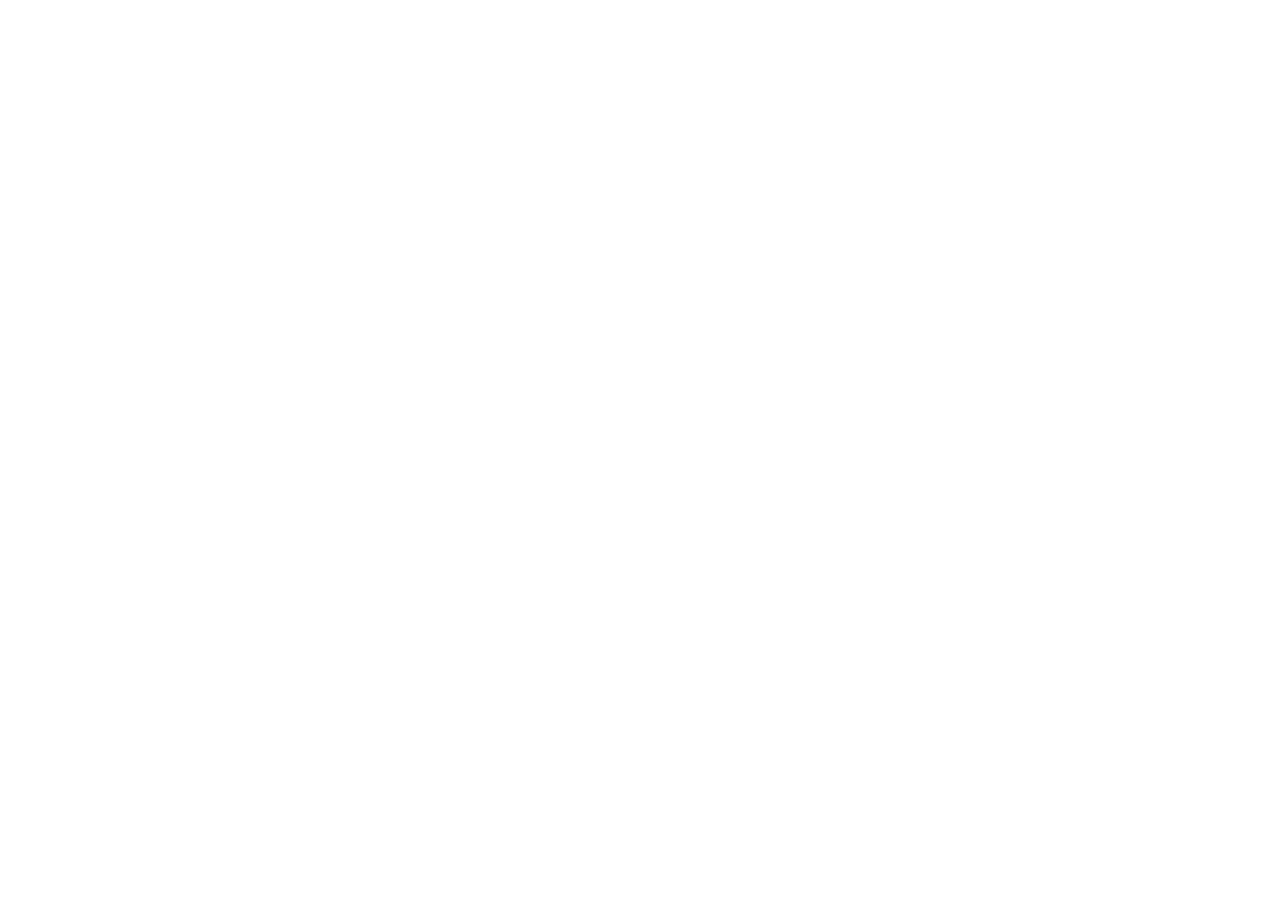
==== index.html @ 09ba6f76 "initial commit" ====
<!DOCTYPE html>
<html lang="en">
<head>
    <meta charset="UTF-8">
    <meta http-equiv="X-UA-Compatible" content="IE=edge">
    <meta name="viewport" content="width=device-width, initial-scale=1.0">
    <title>Sasta Spotify</title>
    <link rel="stylesheet" href="style.css">
    
</head>
<body>
    
</body>
</html>
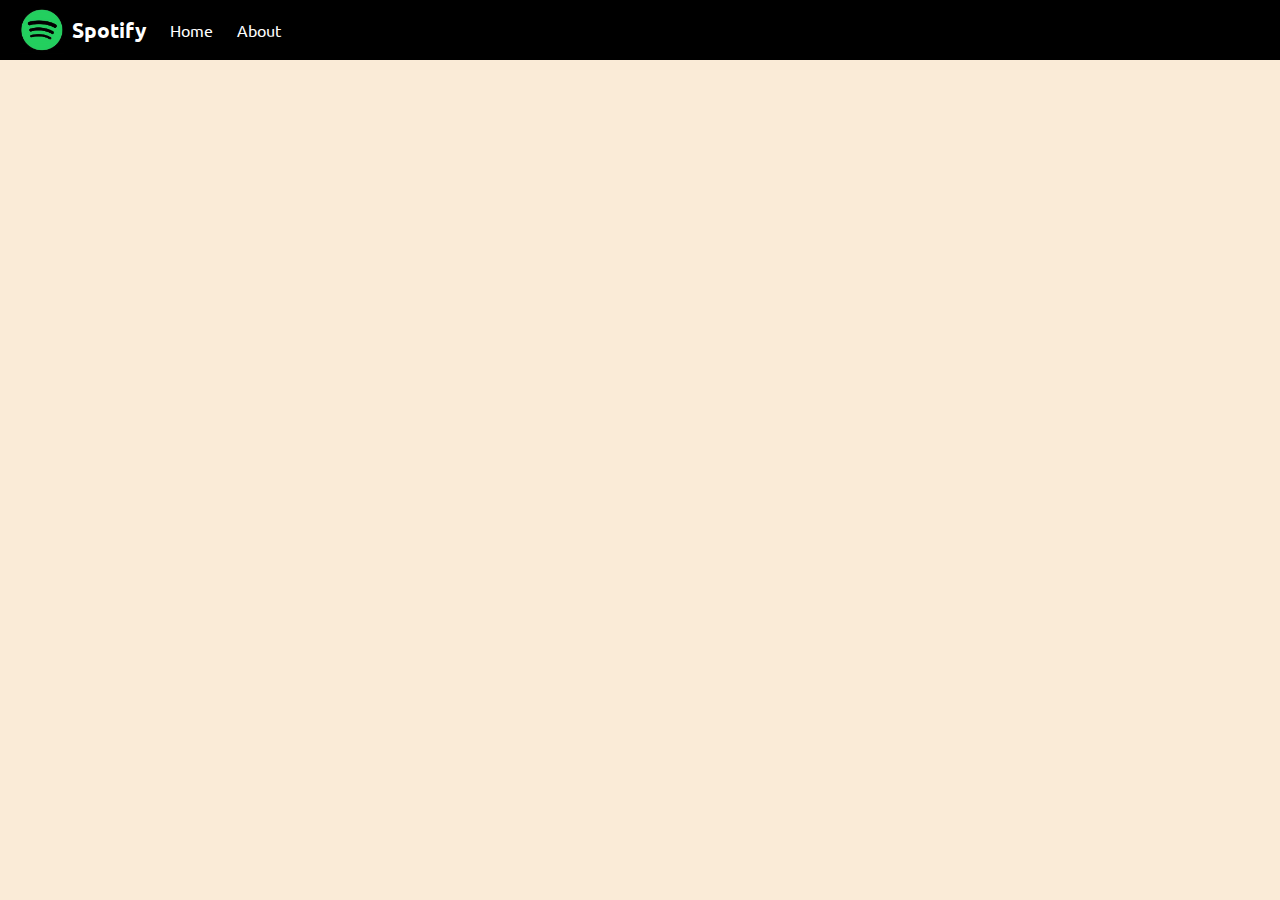
==== commit 3952e246: "added navbar and all other resources" ====
--- a/index.html
+++ b/index.html
@@ -9,6 +9,21 @@
     
 </head>
 <body>
+    <nav>
+        <ul>
+            <li class="brand"><img src="resources/images/logo.jpeg" alt="Spotify">Spotify</li>
+            <li>Home</li>
+            <li>About</li>
+        </ul>
+    </nav>
+    <div class="container">
+        <div class="songList"></div>
+        <div class="songBanner"></div>
+    </div>
     
+    <div class="bottom">
+        
+    </div>
+    <script src="script.js"></script>
 </body>
 </html>--- a/style.css
+++ b/style.css
@@ -0,0 +1,39 @@
+/* imported ubuntu and varela round fonts */
+@import url('https://fonts.googleapis.com/css2?family=Ubuntu&family=Varela+Round&display=swap');
+
+body{
+    background-color: antiquewhite;
+}
+
+* {
+    margin: 0;
+    padding: 0;
+}
+
+nav {
+    font-family: 'Ubuntu', sans-serif;
+}
+nav ul {
+    display: flex;
+    align-items: center;
+    list-style-type: none;
+    height: 60px;
+    background-color: black;
+    color: white;
+}
+
+nav ul li {
+    padding: 0px 12px;
+}
+
+.brand img {
+    width: 44px;
+    padding: 0px 8px;
+}
+
+.brand {
+    display: flex;
+    align-items: center;
+    font-weight: bolder;
+    font-size: 1.3rem;
+}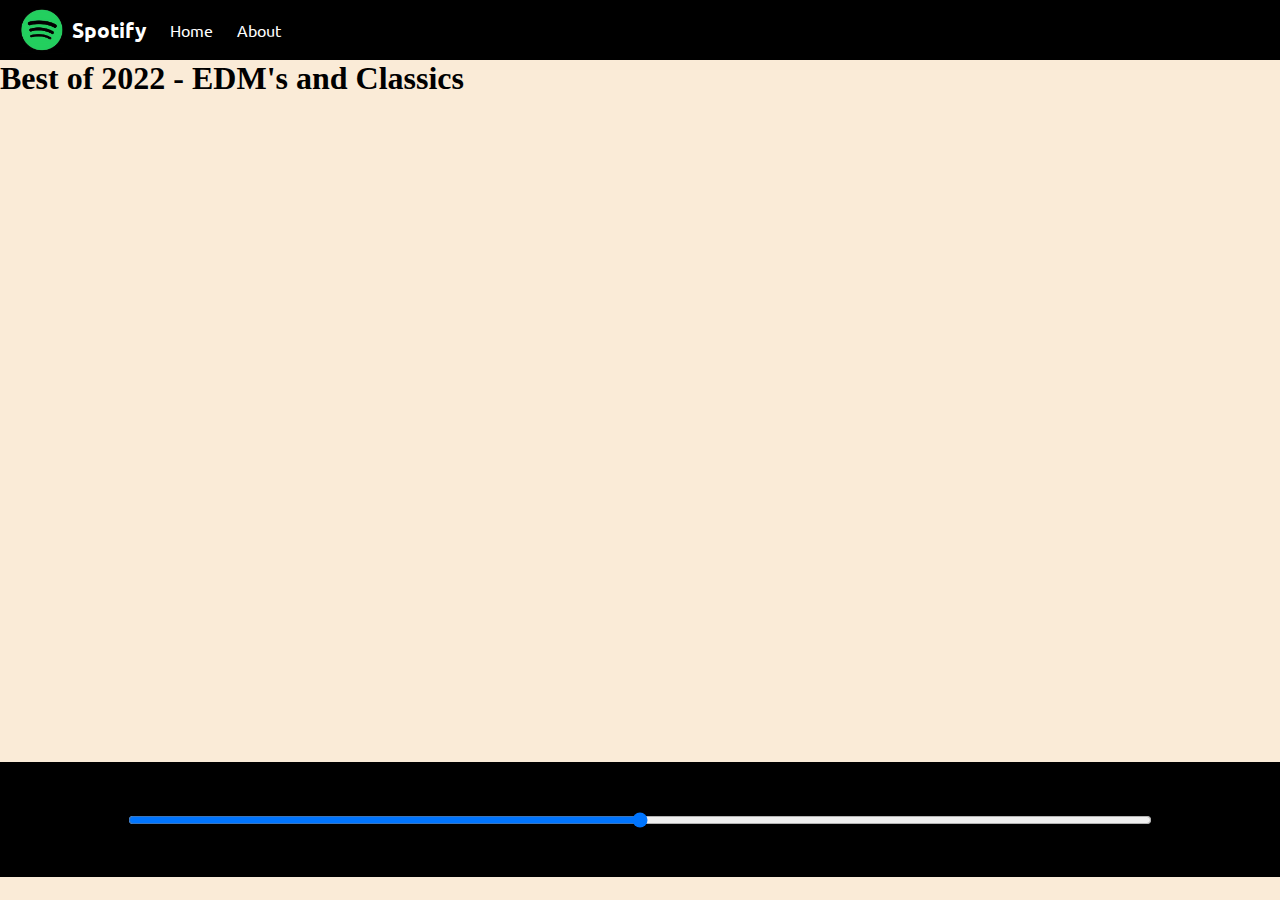
==== commit f3d53d59: "bottom strip for music play and controls added" ====
--- a/index.html
+++ b/index.html
@@ -6,7 +6,7 @@
     <meta name="viewport" content="width=device-width, initial-scale=1.0">
     <title>Sasta Spotify</title>
     <link rel="stylesheet" href="style.css">
-    
+    <link rel="stylesheet" href="https://cdnjs.cloudflare.com/ajax/libs/font-awesome/6.4.0/css/all.min.css" integrity="sha512-iecdLmaskl7CVkqkXNQ/ZH/XLlvWZOJyj7Yy7tcenmpD1ypASozpmT/E0iPtmFIB46ZmdtAc9eNBvH0H/ZpiBw==" crossorigin="anonymous" referrerpolicy="no-referrer" />
 </head>
 <body>
     <nav>
@@ -17,12 +17,18 @@
         </ul>
     </nav>
     <div class="container">
+        <h1>Best of 2022 - EDM's and Classics</h1>
         <div class="songList"></div>
         <div class="songBanner"></div>
     </div>
     
     <div class="bottom">
-        
+        <input type="range" name="range" id="myProgressBar" min="0" max="100">
+        <div class="icons">
+            <!-- fontawesome icons  -->
+            <!-- protip -  u can think of the icons as text. So, whatever CSS can be applied on text can be applied on icons as well. -->
+            <i class="fa-regular fa-circle-play fa-lg"></i>
+        </div>
     </div>
     <script src="script.js"></script>
 </body>
--- a/style.css
+++ b/style.css
@@ -36,4 +36,23 @@
     align-items: center;
     font-weight: bolder;
     font-size: 1.3rem;
+}
+
+.container {
+    min-height: 78vh;
+}
+
+.bottom {
+    position: sticky;
+    height: 115px;
+    background-color: black;
+    bottom: 0;
+    display: flex;
+    justify-content: center;
+    align-items: center;
+    color: white;
+}
+
+#myProgressBar {
+    width: 80vw;
 }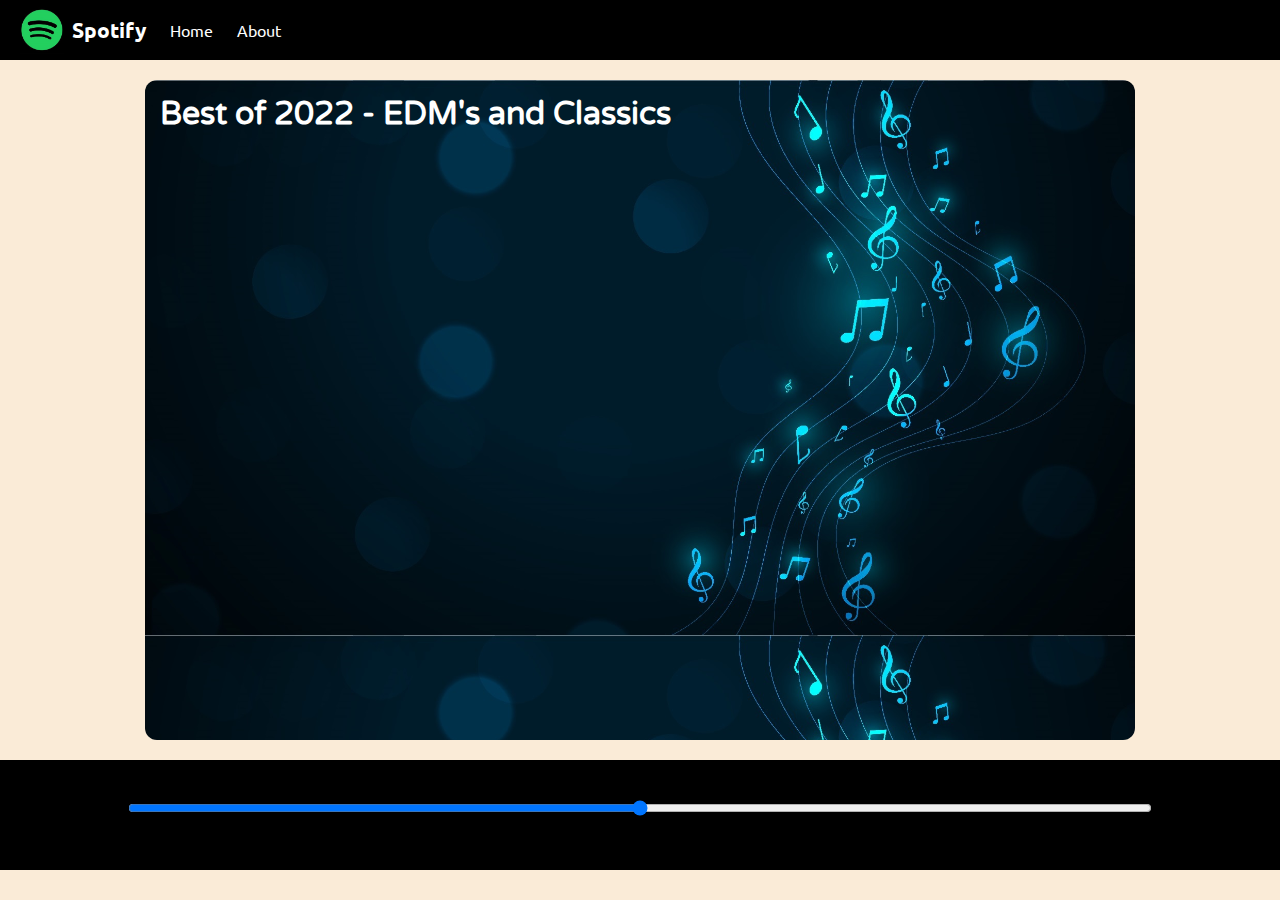
==== commit 48bf789a: "basic structure of the music item list created" ====
--- a/index.html
+++ b/index.html
@@ -17,8 +17,10 @@
         </ul>
     </nav>
     <div class="container">
-        <h1>Best of 2022 - EDM's and Classics</h1>
-        <div class="songList"></div>
+        <div class="songList">
+            <h1>Best of 2022 - EDM's and Classics</h1>
+
+        </div>
         <div class="songBanner"></div>
     </div>
     
@@ -27,7 +29,10 @@
         <div class="icons">
             <!-- fontawesome icons  -->
             <!-- protip -  u can think of the icons as text. So, whatever CSS can be applied on text can be applied on icons as well. -->
-            <i class="fa-regular fa-circle-play fa-lg"></i>
+            <!-- <i class="fa-regular fa-circle-pause fa-xl"></i> -->
+            <i class="fa-solid fa-backward-step fa-xl"></i>
+            <i class="fa-regular fa-circle-play fa-xl"></i>
+            <i class="fa-solid fa-forward-step fa-xl"></i>
         </div>
     </div>
     <script src="script.js"></script>
--- a/style.css
+++ b/style.css
@@ -39,20 +39,38 @@
 }
 
 .container {
-    min-height: 78vh;
+    min-height: 70vh;
+    font-family: 'Varela Round', sans-serif;
+    background-color: black;
+    color: white;
+    display: flex;
+    margin: 20px auto;
+    width: 75vw;
+    border-radius: 12px;
+    padding: 15px;
+    background-image: url('./resources/images/bg1.jpg');
+    background-size: contain;
 }
 
 .bottom {
     position: sticky;
-    height: 115px;
+    height: 110px;
     background-color: black;
     bottom: 0;
     display: flex;
     justify-content: center;
     align-items: center;
     color: white;
+    flex-direction: column;
 }
 
+.icons {
+    margin-top: 14px;
+}
+
+.icons i {
+    cursor: pointer;
+}
 #myProgressBar {
     width: 80vw;
 }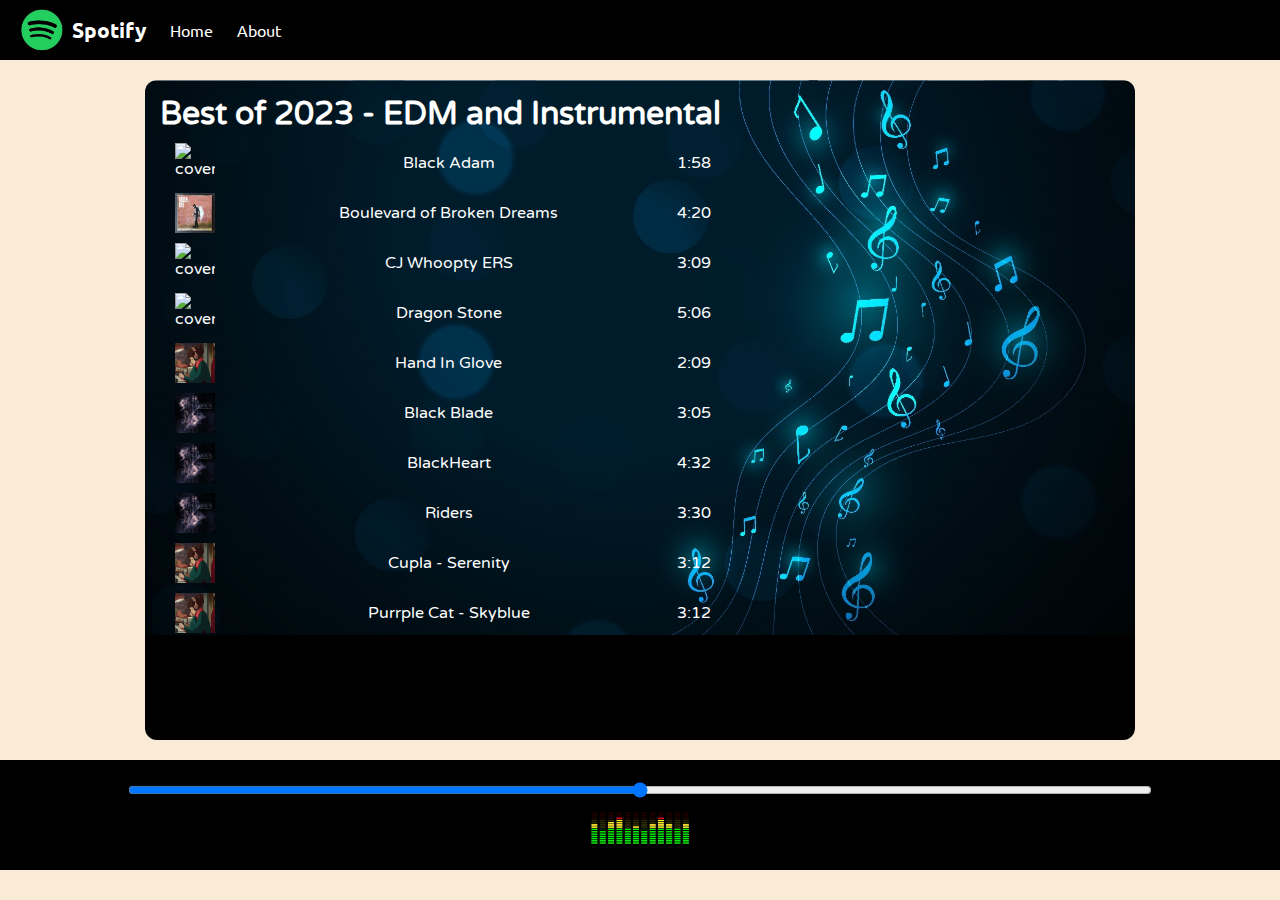
==== commit 11b051ff: "songs added with cover images" ====
--- a/index.html
+++ b/index.html
@@ -17,11 +17,62 @@
         </ul>
     </nav>
     <div class="container">
+        <div class="songBanner"></div>
         <div class="songList">
-            <h1>Best of 2022 - EDM's and Classics</h1>
-
+            <h1>Best of 2023 - EDM and Instrumental</h1>
+            <div>
+                <div class="songItem">
+                    <img src="https://i1.sndcdn.com/artworks-VEzwQzSZsZ0mlrZ7-BaxvlQ-t40x40.jpg" alt="coverImage">   <!--cover image -->
+                    <span>Black Adam</span>
+                    <span class="songListPlay"><span class="timestamp">1:58</span><i class="fa-regular fa-circle-play fa-lg"></i></span>
+                </div>
+                <div class="songItem">
+                    <img src="./resources/images/2.jpg" alt="coverImage">   <!--cover image -->
+                    <span>Boulevard of Broken Dreams</span>
+                    <span class="songListPlay"><span class="timestamp">4:20</span><i class="fa-regular fa-circle-play fa-lg"></i></span>
+                </div>
+                <div class="songItem">
+                    <img src="https://i1.sndcdn.com/artworks-VzHVSDZywHE6HCRt-Fjy1PQ-t40x40.jpg" alt="coverImage">   <!--cover image -->
+                    <span>CJ Whoopty ERS</span>
+                    <span class="songListPlay"><span class="timestamp">3:09</span><i class="fa-regular fa-circle-play fa-lg"></i></span>
+                </div>
+                <div class="songItem">
+                    <img src="https://i1.sndcdn.com/artworks-h4j9YQr974vs-0-t40x40.jpg" alt="coverImage">   <!--cover image -->
+                    <span>Dragon Stone</span>
+                    <span class="songListPlay"><span class="timestamp">5:06</span><i class="fa-regular fa-circle-play fa-lg"></i></span>
+                </div>
+                <div class="songItem">
+                    <img src="./resources/images/LOFI.jpg" alt="coverImage">   <!--cover image -->
+                    <span>Hand In Glove</span>
+                    <span class="songListPlay"><span class="timestamp">2:09</span><i class="fa-regular fa-circle-play fa-lg"></i></span>
+                </div>
+                <div class="songItem">
+                    <img src="./resources/images/twosteps.jpg" alt="coverImage">   <!--cover image -->
+                    <span>Black Blade</span>
+                    <span class="songListPlay"><span class="timestamp">3:05</span><i class="fa-regular fa-circle-play fa-lg"></i></span>
+                </div>
+                <div class="songItem">
+                    <img src="./resources/images/twosteps.jpg" alt="coverImage">   <!--cover image -->
+                    <span>BlackHeart</span>
+                    <span class="songListPlay"><span class="timestamp">4:32</span><i class="fa-regular fa-circle-play fa-lg"></i></span>
+                </div>
+                <div class="songItem">
+                    <img src="./resources/images/twosteps.jpg" alt="coverImage">   <!--cover image -->
+                    <span>Riders</span>
+                    <span class="songListPlay"><span class="timestamp">3:30</span><i class="fa-regular fa-circle-play fa-lg"></i></span>
+                </div>
+                <div class="songItem">
+                    <img src="./resources/images/LOFI.jpg" alt="coverImage">   <!--cover image -->
+                    <span>Cupla - Serenity</span>
+                    <span class="songListPlay"><span class="timestamp">3:12</span><i class="fa-regular fa-circle-play fa-lg"></i></span>
+                </div>
+                <div class="songItem">
+                    <img src="./resources/images/LOFI.jpg" alt="coverImage">   <!--cover image -->
+                    <span>Purrple Cat - Skyblue</span>
+                    <span class="songListPlay"><span class="timestamp">3:12</span><i class="fa-regular fa-circle-play fa-lg"></i></span>
+                </div>
+            </div>
         </div>
-        <div class="songBanner"></div>
     </div>
     
     <div class="bottom">
@@ -34,6 +85,9 @@
             <i class="fa-regular fa-circle-play fa-xl"></i>
             <i class="fa-solid fa-forward-step fa-xl"></i>
         </div>
+        <div class="songInfo">
+            <img src="./resources/images/musicgifplay.gif" alt="" width="100px">
+        </div>
     </div>
     <script src="script.js"></script>
 </body>
--- a/style.css
+++ b/style.css
@@ -50,6 +50,7 @@
     padding: 15px;
     background-image: url('./resources/images/bg1.jpg');
     background-size: contain;
+    background-repeat: no-repeat;
 }
 
 .bottom {
@@ -71,6 +72,27 @@
 .icons i {
     cursor: pointer;
 }
+
 #myProgressBar {
     width: 80vw;
+}
+
+.songItem {
+    display: flex;
+    margin: 10px 0px;
+    justify-content: space-between;
+    align-items: center;    
+}
+
+.songItem img {
+    height: 40px;
+    width: 40px;
+    margin: 0 15px;
+}
+
+.songListPlay i {
+    cursor: pointer;
+}
+.timestamp {
+    margin: 0 10px;
 }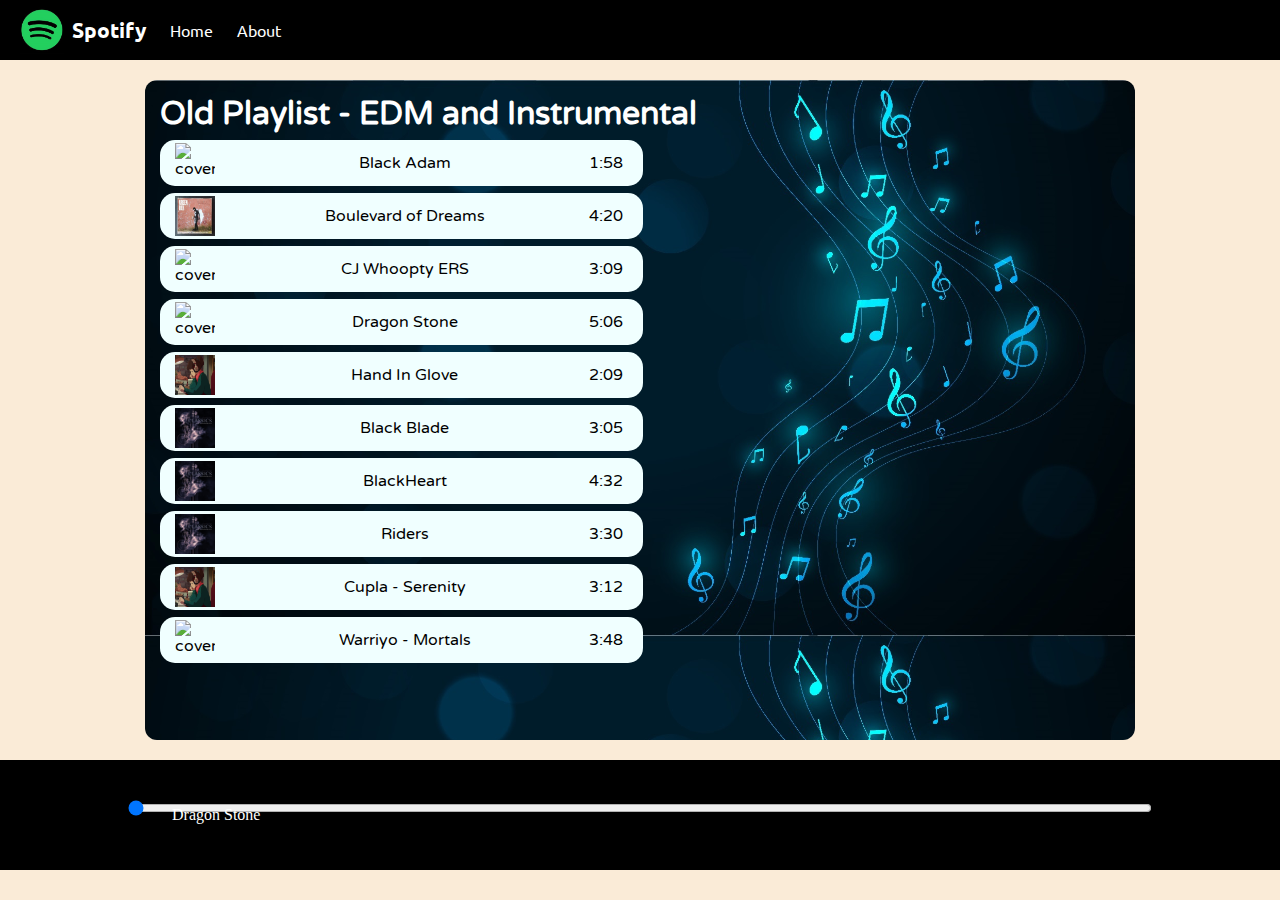
==== commit 61625d32: "added functionality of play btn and seekbar control" ====
--- a/index.html
+++ b/index.html
@@ -19,7 +19,7 @@
     <div class="container">
         <div class="songBanner"></div>
         <div class="songList">
-            <h1>Best of 2023 - EDM and Instrumental</h1>
+            <h1>Old Playlist - EDM and Instrumental</h1>
             <div>
                 <div class="songItem">
                     <img src="https://i1.sndcdn.com/artworks-VEzwQzSZsZ0mlrZ7-BaxvlQ-t40x40.jpg" alt="coverImage">   <!--cover image -->
@@ -28,7 +28,7 @@
                 </div>
                 <div class="songItem">
                     <img src="./resources/images/2.jpg" alt="coverImage">   <!--cover image -->
-                    <span>Boulevard of Broken Dreams</span>
+                    <span>Boulevard of Dreams</span>
                     <span class="songListPlay"><span class="timestamp">4:20</span><i class="fa-regular fa-circle-play fa-lg"></i></span>
                 </div>
                 <div class="songItem">
@@ -67,26 +67,27 @@
                     <span class="songListPlay"><span class="timestamp">3:12</span><i class="fa-regular fa-circle-play fa-lg"></i></span>
                 </div>
                 <div class="songItem">
-                    <img src="./resources/images/LOFI.jpg" alt="coverImage">   <!--cover image -->
-                    <span>Purrple Cat - Skyblue</span>
-                    <span class="songListPlay"><span class="timestamp">3:12</span><i class="fa-regular fa-circle-play fa-lg"></i></span>
+                    <img src="https://i1.sndcdn.com/artworks-000198582455-ueqgjg-t40x40.jpg" alt="coverImage">   <!--cover image -->
+                    <span>Warriyo - Mortals</span>
+                    <span class="songListPlay"><span class="timestamp">3:48</span><i class="fa-regular fa-circle-play fa-lg"></i></span>
                 </div>
             </div>
         </div>
     </div>
     
     <div class="bottom">
-        <input type="range" name="range" id="myProgressBar" min="0" max="100">
+        <input type="range" name="range" id="myProgressBar" min="0" max="100" value="0">
         <div class="icons">
             <!-- fontawesome icons  -->
             <!-- protip -  u can think of the icons as text. So, whatever CSS can be applied on text can be applied on icons as well. -->
             <!-- <i class="fa-regular fa-circle-pause fa-xl"></i> -->
             <i class="fa-solid fa-backward-step fa-xl"></i>
-            <i class="fa-regular fa-circle-play fa-xl"></i>
+            <i class="fa-regular fa-circle-play fa-xl" id="masterPlay"></i>
             <i class="fa-solid fa-forward-step fa-xl"></i>
         </div>
         <div class="songInfo">
-            <img src="./resources/images/musicgifplay.gif" alt="" width="100px">
+            <img src="./resources/images/musicgifplay.gif" id="gif" alt="" width="40px">
+            Dragon Stone 
         </div>
     </div>
     <script src="script.js"></script>
--- a/style.css
+++ b/style.css
@@ -50,7 +50,7 @@
     padding: 15px;
     background-image: url('./resources/images/bg1.jpg');
     background-size: contain;
-    background-repeat: no-repeat;
+    /* background-repeat: no-repeat; */
 }
 
 .bottom {
@@ -75,13 +75,19 @@
 
 #myProgressBar {
     width: 80vw;
+    cursor: pointer;
 }
 
 .songItem {
     display: flex;
-    margin: 10px 0px;
+    margin: 7px 0px;
     justify-content: space-between;
-    align-items: center;    
+    align-items: center;
+    background-color: azure;   
+    color: black; 
+    border-radius: 15px;
+    width: 90%;
+    padding: 3px 0px;
 }
 
 .songItem img {
@@ -92,7 +98,22 @@
 
 .songListPlay i {
     cursor: pointer;
+    margin-right: 10px;
 }
 .timestamp {
     margin: 0 10px;
-}+}
+
+.songInfo {
+    position: absolute;
+    left: 10vw;
+}
+
+.songInfo img {
+    opacity: 0;
+    transition: opacity 0.4s ease-in;
+}
+
+
+
+
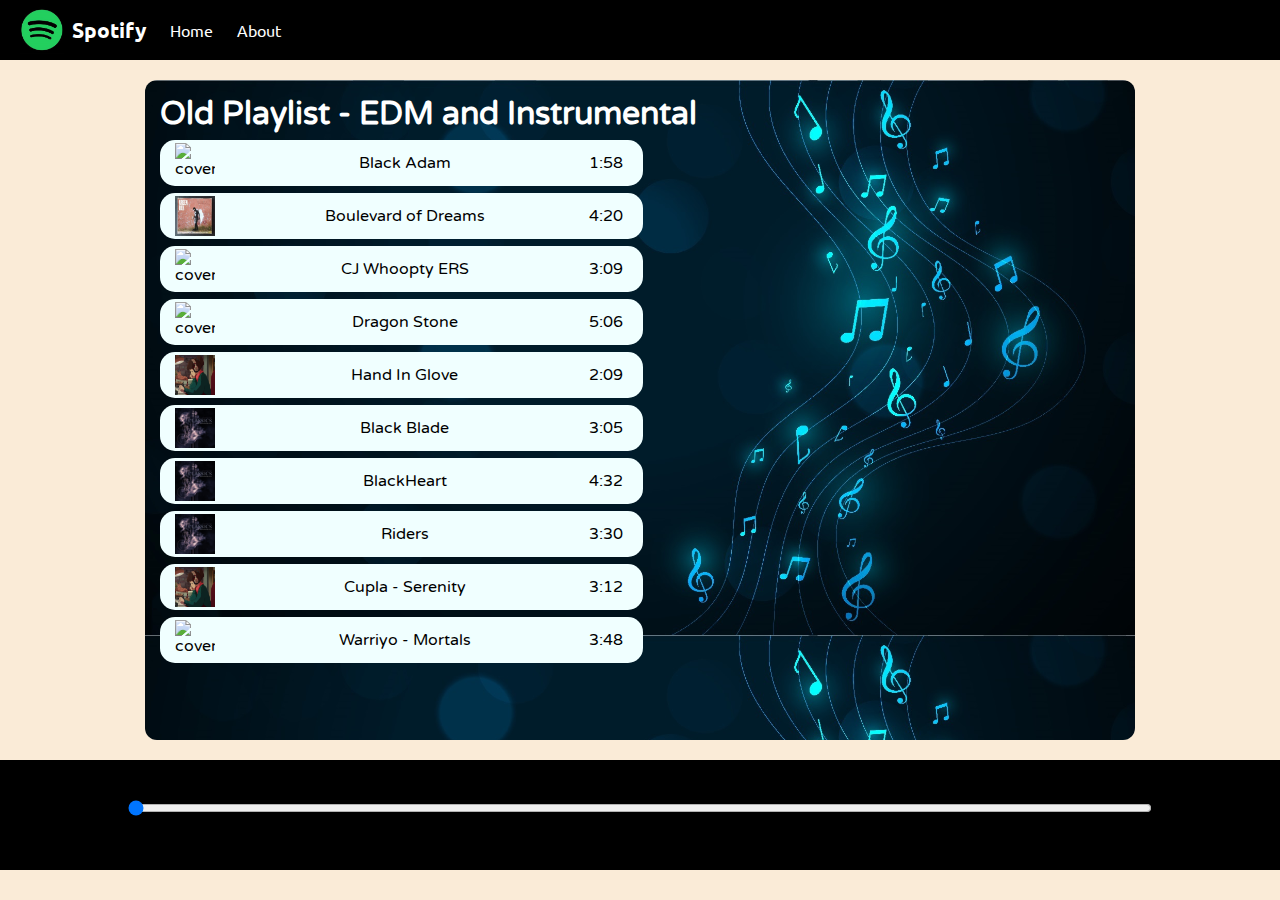
==== commit 8d9556cd: "added functionality for previous and next icons and enabled the icons in songlist" ====
--- a/index.html
+++ b/index.html
@@ -24,52 +24,52 @@
                 <div class="songItem">
                     <img src="https://i1.sndcdn.com/artworks-VEzwQzSZsZ0mlrZ7-BaxvlQ-t40x40.jpg" alt="coverImage">   <!--cover image -->
                     <span>Black Adam</span>
-                    <span class="songListPlay"><span class="timestamp">1:58</span><i class="fa-regular fa-circle-play fa-lg"></i></span>
+                    <span class="songListPlay"><span class="timestamp">1:58</span><i id="(1)" class="fa-regular fa-circle-play fa-lg songItemPlay"></i></span>
                 </div>
                 <div class="songItem">
                     <img src="./resources/images/2.jpg" alt="coverImage">   <!--cover image -->
                     <span>Boulevard of Dreams</span>
-                    <span class="songListPlay"><span class="timestamp">4:20</span><i class="fa-regular fa-circle-play fa-lg"></i></span>
+                    <span class="songListPlay"><span class="timestamp">4:20</span><i id="(2)" class="fa-regular fa-circle-play fa-lg songItemPlay"></i></span>
                 </div>
                 <div class="songItem">
                     <img src="https://i1.sndcdn.com/artworks-VzHVSDZywHE6HCRt-Fjy1PQ-t40x40.jpg" alt="coverImage">   <!--cover image -->
                     <span>CJ Whoopty ERS</span>
-                    <span class="songListPlay"><span class="timestamp">3:09</span><i class="fa-regular fa-circle-play fa-lg"></i></span>
+                    <span class="songListPlay"><span class="timestamp">3:09</span><i id="(3)" class="fa-regular fa-circle-play fa-lg songItemPlay"></i></span>
                 </div>
                 <div class="songItem">
                     <img src="https://i1.sndcdn.com/artworks-h4j9YQr974vs-0-t40x40.jpg" alt="coverImage">   <!--cover image -->
                     <span>Dragon Stone</span>
-                    <span class="songListPlay"><span class="timestamp">5:06</span><i class="fa-regular fa-circle-play fa-lg"></i></span>
+                    <span class="songListPlay"><span class="timestamp">5:06</span><i id="(4)" class="fa-regular fa-circle-play fa-lg songItemPlay"></i></span>
                 </div>
                 <div class="songItem">
                     <img src="./resources/images/LOFI.jpg" alt="coverImage">   <!--cover image -->
                     <span>Hand In Glove</span>
-                    <span class="songListPlay"><span class="timestamp">2:09</span><i class="fa-regular fa-circle-play fa-lg"></i></span>
+                    <span class="songListPlay"><span class="timestamp">2:09</span><i id="(5)" class="fa-regular fa-circle-play fa-lg songItemPlay"></i></span>
                 </div>
                 <div class="songItem">
                     <img src="./resources/images/twosteps.jpg" alt="coverImage">   <!--cover image -->
                     <span>Black Blade</span>
-                    <span class="songListPlay"><span class="timestamp">3:05</span><i class="fa-regular fa-circle-play fa-lg"></i></span>
+                    <span class="songListPlay"><span class="timestamp">3:05</span><i id="(6)" class="fa-regular fa-circle-play fa-lg songItemPlay"></i></span>
                 </div>
                 <div class="songItem">
                     <img src="./resources/images/twosteps.jpg" alt="coverImage">   <!--cover image -->
                     <span>BlackHeart</span>
-                    <span class="songListPlay"><span class="timestamp">4:32</span><i class="fa-regular fa-circle-play fa-lg"></i></span>
+                    <span class="songListPlay"><span class="timestamp">4:32</span><i id="(7)" class="fa-regular fa-circle-play fa-lg songItemPlay"></i></span>
                 </div>
                 <div class="songItem">
                     <img src="./resources/images/twosteps.jpg" alt="coverImage">   <!--cover image -->
                     <span>Riders</span>
-                    <span class="songListPlay"><span class="timestamp">3:30</span><i class="fa-regular fa-circle-play fa-lg"></i></span>
+                    <span class="songListPlay"><span class="timestamp">3:30</span><i id="(8)" class="fa-regular fa-circle-play fa-lg songItemPlay"></i></span>
                 </div>
                 <div class="songItem">
                     <img src="./resources/images/LOFI.jpg" alt="coverImage">   <!--cover image -->
                     <span>Cupla - Serenity</span>
-                    <span class="songListPlay"><span class="timestamp">3:12</span><i class="fa-regular fa-circle-play fa-lg"></i></span>
+                    <span class="songListPlay"><span class="timestamp">3:12</span><i id="(9)" class="fa-regular fa-circle-play fa-lg songItemPlay"></i></span>
                 </div>
                 <div class="songItem">
                     <img src="https://i1.sndcdn.com/artworks-000198582455-ueqgjg-t40x40.jpg" alt="coverImage">   <!--cover image -->
                     <span>Warriyo - Mortals</span>
-                    <span class="songListPlay"><span class="timestamp">3:48</span><i class="fa-regular fa-circle-play fa-lg"></i></span>
+                    <span class="songListPlay"><span class="timestamp">3:48</span><i id="(10)" class="fa-regular fa-circle-play fa-lg songItemPlay"></i></span>
                 </div>
             </div>
         </div>
@@ -81,13 +81,13 @@
             <!-- fontawesome icons  -->
             <!-- protip -  u can think of the icons as text. So, whatever CSS can be applied on text can be applied on icons as well. -->
             <!-- <i class="fa-regular fa-circle-pause fa-xl"></i> -->
-            <i class="fa-solid fa-backward-step fa-xl"></i>
+            <i class="fa-solid fa-backward-step fa-xl" id="previous"></i>
             <i class="fa-regular fa-circle-play fa-xl" id="masterPlay"></i>
-            <i class="fa-solid fa-forward-step fa-xl"></i>
+            <i class="fa-solid fa-forward-step fa-xl" id="next"></i>
         </div>
         <div class="songInfo">
             <img src="./resources/images/musicgifplay.gif" id="gif" alt="" width="40px">
-            Dragon Stone 
+            <span id="currentPlaying"></span>
         </div>
     </div>
     <script src="script.js"></script>
